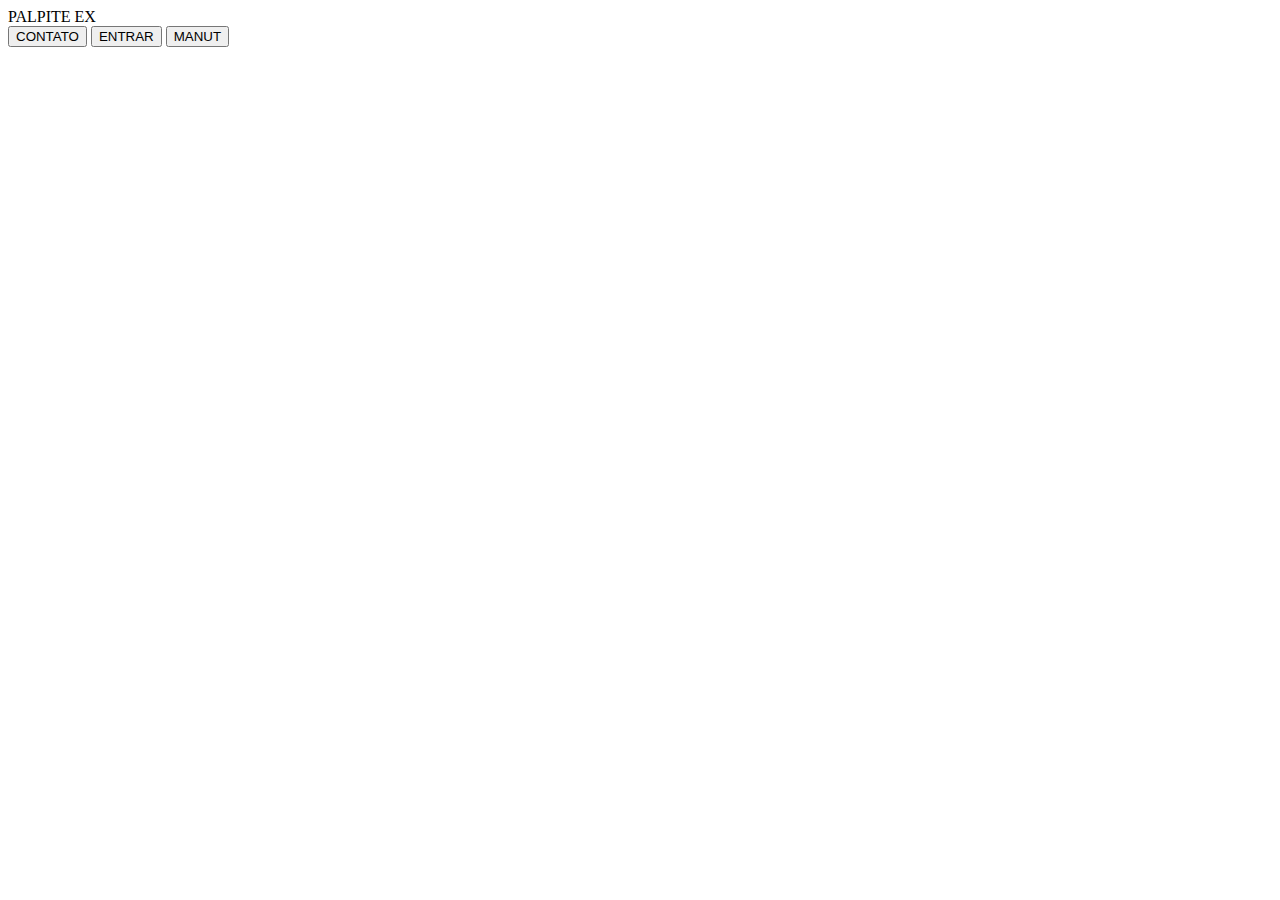
==== index.html @ ab7bfab4 "Update index.html" ====
<!DOCTYPE html>
<html>
<head>

<link rel="preconnect" href="https://fonts.googleapis.com">
<link rel="preconnect" href="https://fonts.gstatic.com" crossorigin>
<link href="https://fonts.googleapis.com/css2?family=Roboto:wght@300&display=swap" rel="stylesheet">

<meta charset="utf-8" />
<meta name="viewport" content="width=device-width, user-scalable=no" >

	<title>jogo da velha</title>
	<link rel="stylesheet" href="https://kledisom.github.io/coleting/style/style.css"> 
	<!--<link href="./estilos/index.css" rel="stylesheet" />-->
</head>
<body class="container">

	<div class="titulo">PALPITE EX</div>
	  <div class="btn">
		 <input type="button" id="contato" value="CONTATO"/>
			<input type="button" id="entrar" value="ENTRAR"/>
				<input type="button" id="manut" value="MANUT"/>
      </div>
<script src="./scripts/index.js" ></script>
</body>
</html>
---- estilos/index.css ----
* {
	  margin: 0;
	  padding: 0;
  }
 
 body {
	  background-color: gray;
	  background-image: url('../img/pes-2022-efootball-gameplay-3-.jpeg');
	  background-repeat: no-repeat;
	  background-size: 100vw 100vh;
	  font-family: 'Roboto', sans-serif;
	}
	 
	.container {
	  display: flex;
	  flex-direction: column;
	  justify-content: center;
	  align-items: center;
	}
	 
	.titulo {
		display: flex;
		justify-content: center;
		align-items: center;
		background-color: #000;
		color: #fff;
		width: 100vw;
		height: 10vh;
		border-bottom: 2px solid yellow;
	}
	
	.btn {
		display: flex;
		justify-content: center;
		align-items: center;
		position: absolute;
		top: 200px;
		width: 300px;
		height: 150px;
	}
	
	.btn input {
		width: 100px;
		height: 50px;
		margin: 10px;
		color: #fff;
		background-color: #000;
		border-radius: 10px;
		border: 2px solid #161616;
	}
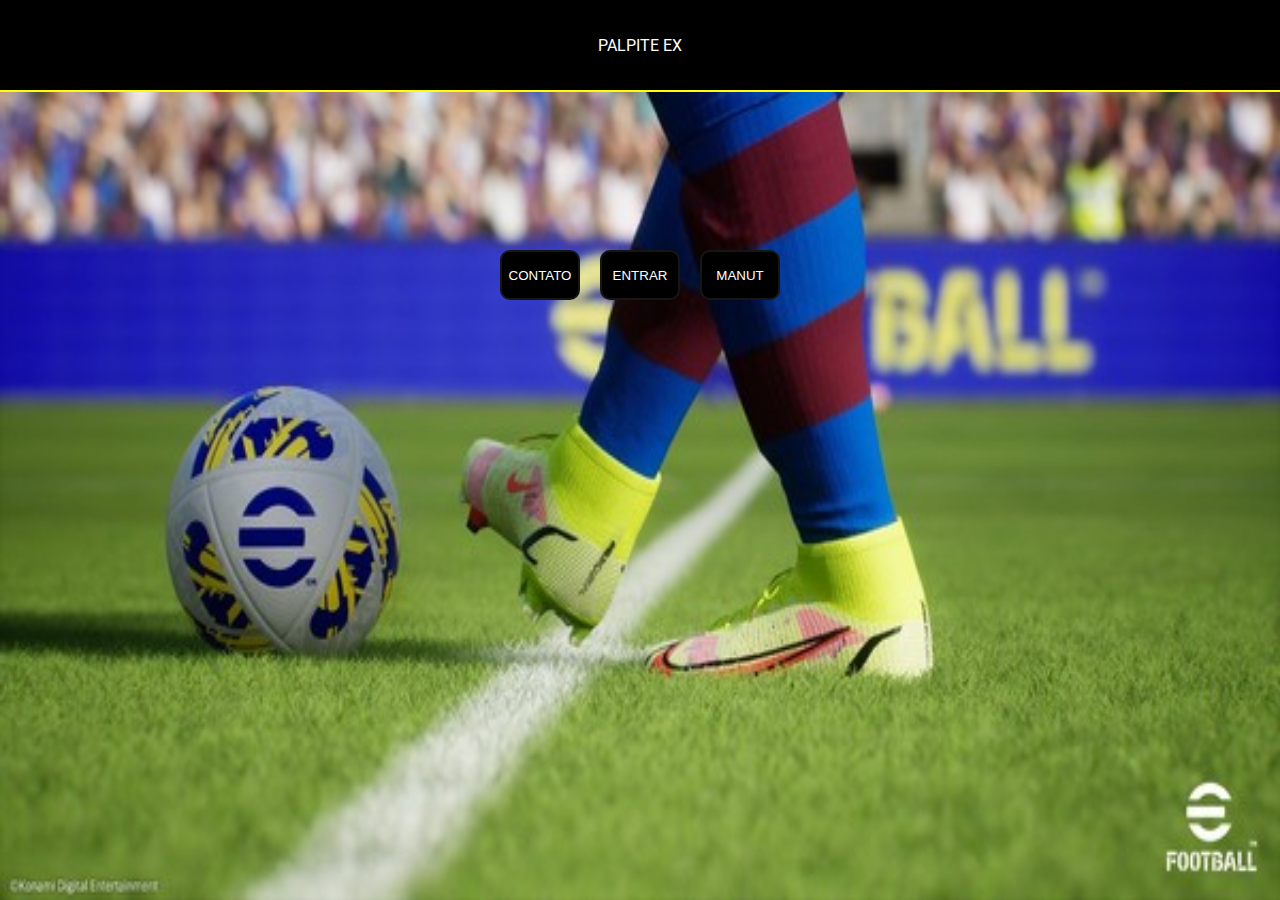
==== commit 6103a7e1: "Update index.html" ====
--- a/index.html
+++ b/index.html
@@ -10,7 +10,7 @@
 <meta name="viewport" content="width=device-width, user-scalable=no" >
 
 	<title>jogo da velha</title>
-	<link rel="stylesheet" href="https://kledisom.github.io/coleting/style/style.css"> 
+	<link rel="stylesheet" href="https://kledisom.github.io/Palpite-EX/estilos/index.css"> 
 	<!--<link href="./estilos/index.css" rel="stylesheet" />-->
 </head>
 <body class="container">
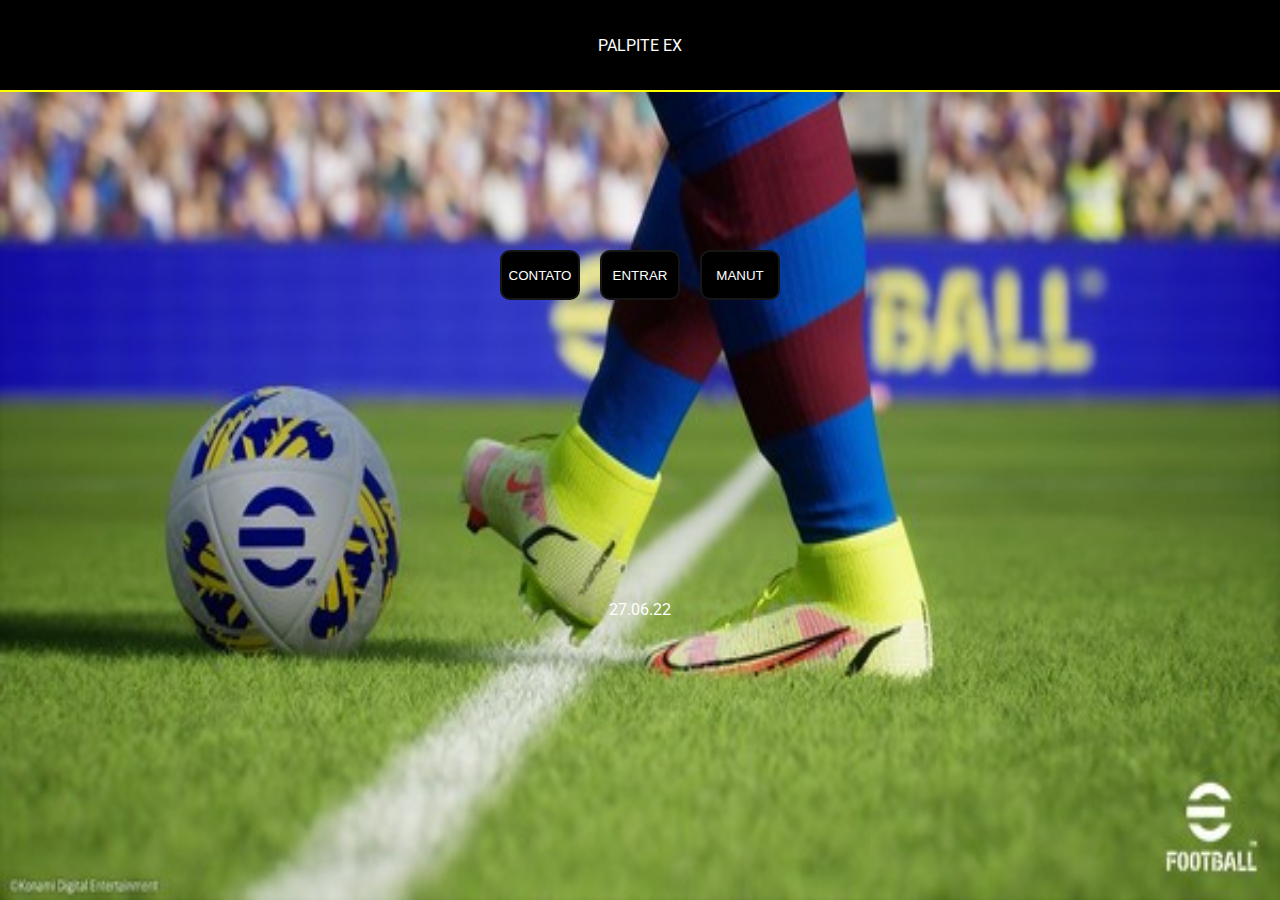
==== commit 7b5732f1: "correção de bugs" ====
--- a/index.html
+++ b/index.html
@@ -2,25 +2,26 @@
 <html>
 <head>
 
-<link rel="preconnect" href="https://fonts.googleapis.com">
-<link rel="preconnect" href="https://fonts.gstatic.com" crossorigin>
-<link href="https://fonts.googleapis.com/css2?family=Roboto:wght@300&display=swap" rel="stylesheet">
+<link rel="preconnect" href="https://fonts.googleapis.com" />
+<link rel="preconnect" href="https://fonts.gstatic.com" crossorigin />
+<link href="https://fonts.googleapis.com/css2?family=Roboto:wght@300&display=swap" rel="stylesheet" />
 
 <meta charset="utf-8" />
-<meta name="viewport" content="width=device-width, user-scalable=no" >
+<meta name="viewport" content="width=device-width, user-scalable=no" />
 
 	<title>jogo da velha</title>
-	<link rel="stylesheet" href="https://kledisom.github.io/Palpite-EX/estilos/index.css"> 
-	<!--<link href="./estilos/index.css" rel="stylesheet" />-->
+	<!-- <link rel="stylesheet" href="https://kledisom.github.io/Palpite-EX/estilos/index.css">  -->
+	<link href="./estilos/index.css" rel="stylesheet" />
 </head>
 <body class="container">
 
-	<div class="titulo">PALPITE EX</div>
+	<a class="titulo" href="/">PALPITE EX</a>
 	  <div class="btn">
 		 <input type="button" id="contato" value="CONTATO"/>
 			<input type="button" id="entrar" value="ENTRAR"/>
 				<input type="button" id="manut" value="MANUT"/>
       </div>
+	<p style="color: #fff; position: absolute;top: 600px;">27.06.22</p>	
 <script src="./scripts/index.js" ></script>
 </body>
 </html>
--- a/estilos/index.css
+++ b/estilos/index.css
@@ -26,6 +26,7 @@
 		color: #fff;
 		width: 100vw;
 		height: 10vh;
+		text-decoration: none;
 		border-bottom: 2px solid yellow;
 	}
 	
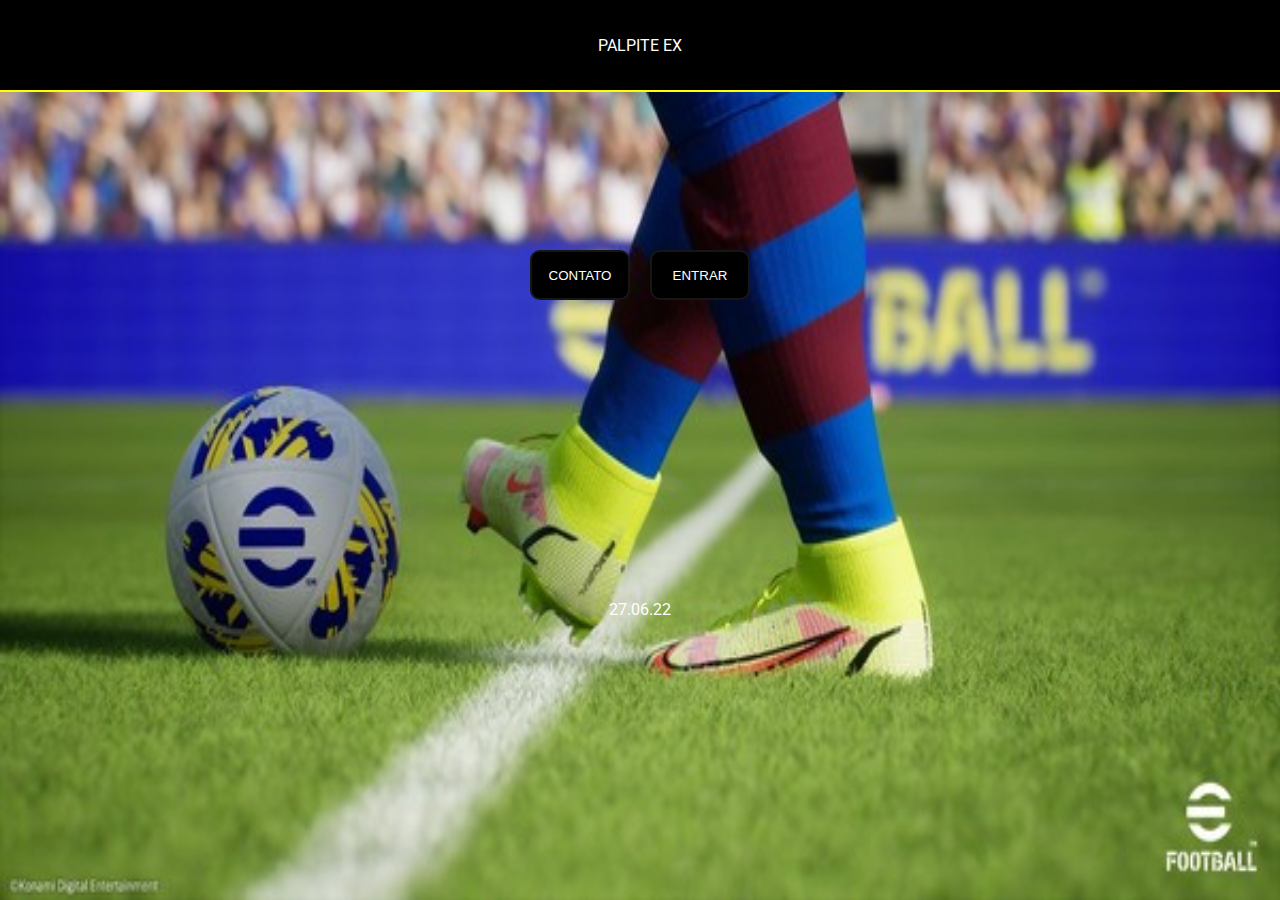
==== commit 67f13aba: "adição de nova regra" ====
--- a/index.html
+++ b/index.html
@@ -19,7 +19,7 @@
 	  <div class="btn">
 		 <input type="button" id="contato" value="CONTATO"/>
 			<input type="button" id="entrar" value="ENTRAR"/>
-				<input type="button" id="manut" value="MANUT"/>
+				<!--<input type="button" id="manut" value="MANUT"/>-->
       </div>
 	<p style="color: #fff; position: absolute;top: 600px;">27.06.22</p>	
 <script src="./scripts/index.js" ></script>
